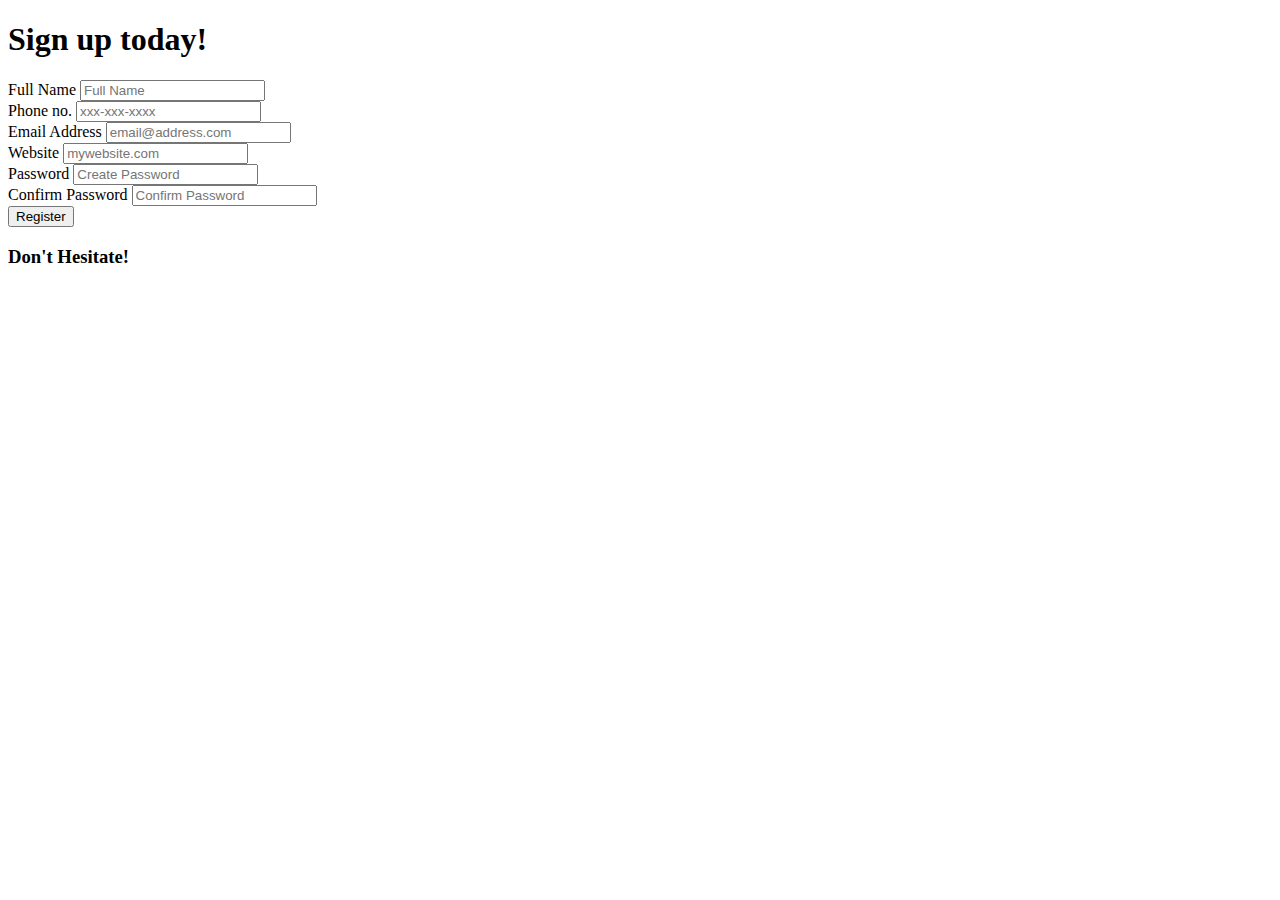
==== form-validator/index.html @ 55a95c3d "Add files via upload" ====
<!DOCTYPE html>
<html lang="en">
<head>
    <meta charset="UTF-8">
    <meta name="viewport" content="width=device-width, initial-scale=1.0">
    <title>Sign-up Form</title>
    <link rel="icon" type="image/png" href="icon.png">
    <link rel="stylesheet" href="style.css">
</head>
<body>
    <div class="container">
        <h1>Sign up today!</h1>
        <!-- Form -->
        <form id="form">
            <div class="form-group">
                <label for="name">Full Name</label>
                <input type="text" id="name" placeholder="Full Name">
            </div>
            <div class="form-group">
                <label for="phone">Phone no.</label>
                <input type="tel" id="phone" placeholder="xxx-xxx-xxxx">
            </div>
            <div class="form-group">
                <label for="email">Email Address</label>
                <input type="email" id="Email" placeholder="email@address.com">
            </div>
            <div class="form-group">
                <label for="website">Website</label>
                <input type="url" id="website" placeholder="mywebsite.com">
            </div>
            <!-- Password -->
            <div class="form-group">
                <label for="password1">Password</label>
                <input type="password" id="password1" placeholder="Create Password">
            </div>
            <div class="form-group">
                <label for="password2">Confirm Password</label>
                <input type="password" id="password2" placeholder="Confirm Password">
            </div>
            <button type="submit">Register</button>
        </form>
        <!-- Error/Success Message -->
        <div class="message-container">
            <h3 id="message">Don't Hesitate!</h3>
        </div>
    </div>
    <!-- Script -->
    <script src="script.js"></script>
</body>
</html>
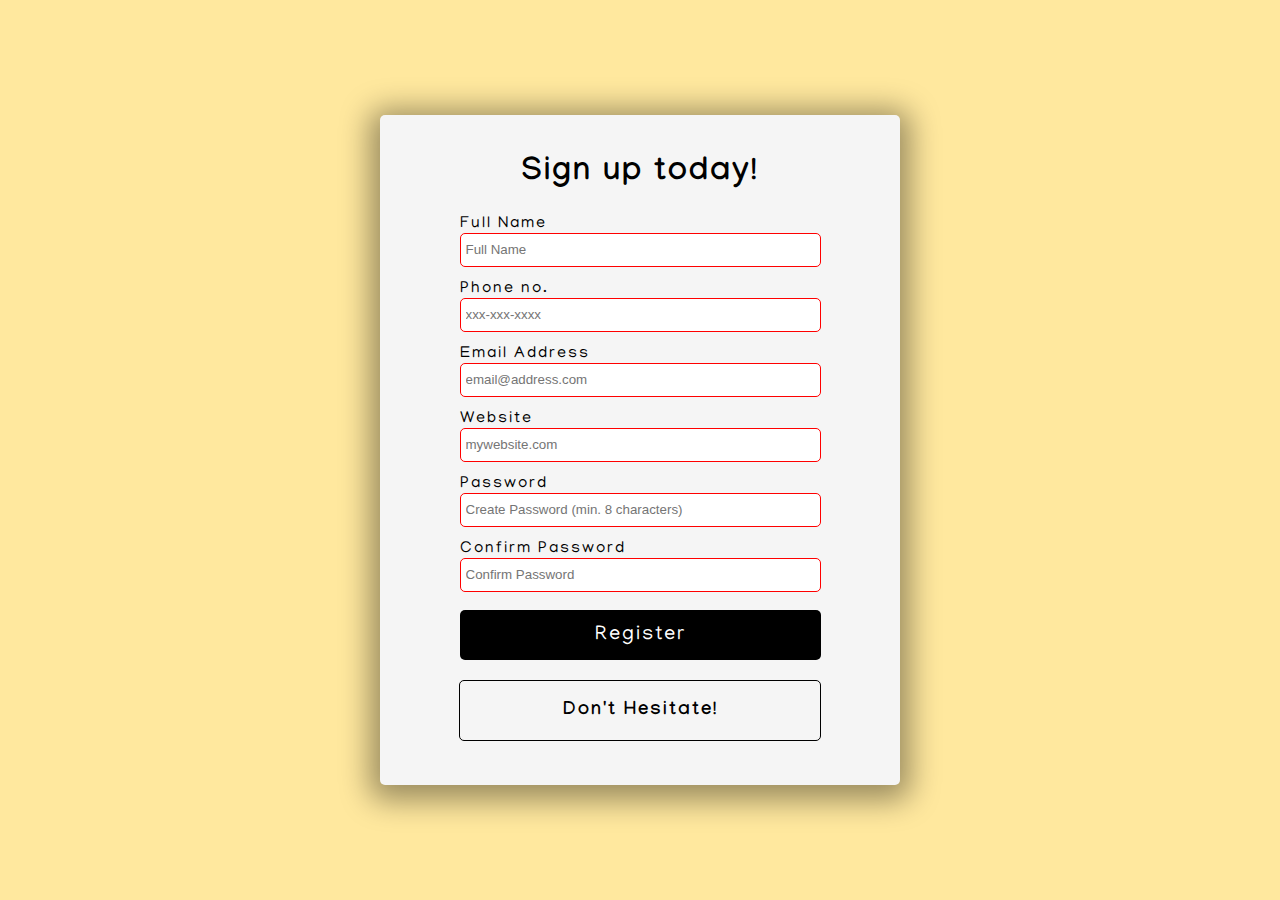
==== commit eec70089: "Add files via upload" ====
--- a/form-validator/index.html
+++ b/form-validator/index.html
@@ -14,28 +14,35 @@
         <form id="form">
             <div class="form-group">
                 <label for="name">Full Name</label>
-                <input type="text" id="name" placeholder="Full Name">
+                <input type="text" id="name" placeholder="Full Name"
+                    required minlength="3" maxlength="100" name="name">
             </div>
             <div class="form-group">
                 <label for="phone">Phone no.</label>
-                <input type="tel" id="phone" placeholder="xxx-xxx-xxxx">
+                <input type="tel" id="phone" placeholder="xxx-xxx-xxxx"
+                    required pattern="[0-9]{3}-[0-9]{3}-[0-9]{4}" name="phone">
             </div>
             <div class="form-group">
                 <label for="email">Email Address</label>
-                <input type="email" id="Email" placeholder="email@address.com">
+                <input type="email" id="Email" placeholder="email@address.com"
+                    required name="email">
             </div>
             <div class="form-group">
                 <label for="website">Website</label>
-                <input type="url" id="website" placeholder="mywebsite.com">
+                <input type="url" id="website" placeholder="mywebsite.com"
+                    required name="website">
             </div>
             <!-- Password -->
             <div class="form-group">
                 <label for="password1">Password</label>
-                <input type="password" id="password1" placeholder="Create Password">
+                <input type="password" id="password1" placeholder="Create Password (min. 8 characters)"
+                    required pattern="^(?=.*\d)(?=.*[a-z])(?=.*[A-Z])(?=.*[a-zA-Z]).{8,}$"
+                    title="Please include 1 uppercase character, 1 lowercase character, and 1 number" >
             </div>
             <div class="form-group">
                 <label for="password2">Confirm Password</label>
-                <input type="password" id="password2" placeholder="Confirm Password">
+                <input type="password" id="password2" placeholder="Confirm Password"
+                    required pattern="^(?=.*\d)(?=.*[a-z])(?=.*[A-Z])(?=.*[a-zA-Z]).{8,}$" name="password">
             </div>
             <button type="submit">Register</button>
         </form>
--- a/form-validator/style.css
+++ b/form-validator/style.css
@@ -0,0 +1,98 @@
+@import url('https://fonts.googleapis.com/css2?family=Manjari&display=swap');
+
+
+html {
+  box-sizing: border-box;
+}
+
+body {
+  font-family: 'Manjari', sans-serif;
+  letter-spacing: 2px;
+  margin: 0;
+  min-height: 100vh;
+  display: flex;
+  align-items: center;
+  justify-content: center;
+  background-color: #ffe89e;
+}
+
+.container {
+  width: 480px;
+  height: 630px;
+  background: whitesmoke;
+  display: flex;
+  flex-direction: column;
+  align-items: center;
+  padding: 20px;
+  border-radius: 5px;
+  box-shadow: 0px 5px 30px 10px rgba(0, 0, 0, 0.4);
+}
+
+/* Form */
+.form {
+  width: 90%;
+
+}
+
+.form-group {
+  height: 65px;
+}
+
+.label {
+  position: relative;
+  bottom: 3px;
+}
+
+input {
+  width: 100%;
+  height: 34px;
+  padding: 5px;
+  border: 1px solid black;
+  border-radius: 5px;
+  outline: none;
+  box-sizing: border-box;
+  transition: all 0.3s;
+}
+
+input:valid {
+  border: 1px solid green;
+}
+
+input:invalid {
+  border: 1px solid red;
+}
+
+button {
+  cursor: pointer;
+  color: white;
+  background-color: black;
+  border: none; 
+  border-radius: 5px;
+  height: 50px;
+  width: 100%;
+  font-family: 'Manjari', sans-serif;
+  font-size: 20px;
+  letter-spacing: 2px;
+  margin-top: 5px;
+}
+
+button:hover {
+  filter: brightness(150%);
+  background: rgb(14, 13, 13);
+
+}
+
+button:focus {
+  outline: none;
+  
+}
+
+.message-container {
+  border: 1px solid black;
+  border-radius: 5px;
+  width: 75%;
+  margin-top: 20px;
+  display: flex;
+  justify-content: center;
+  color: black;
+}